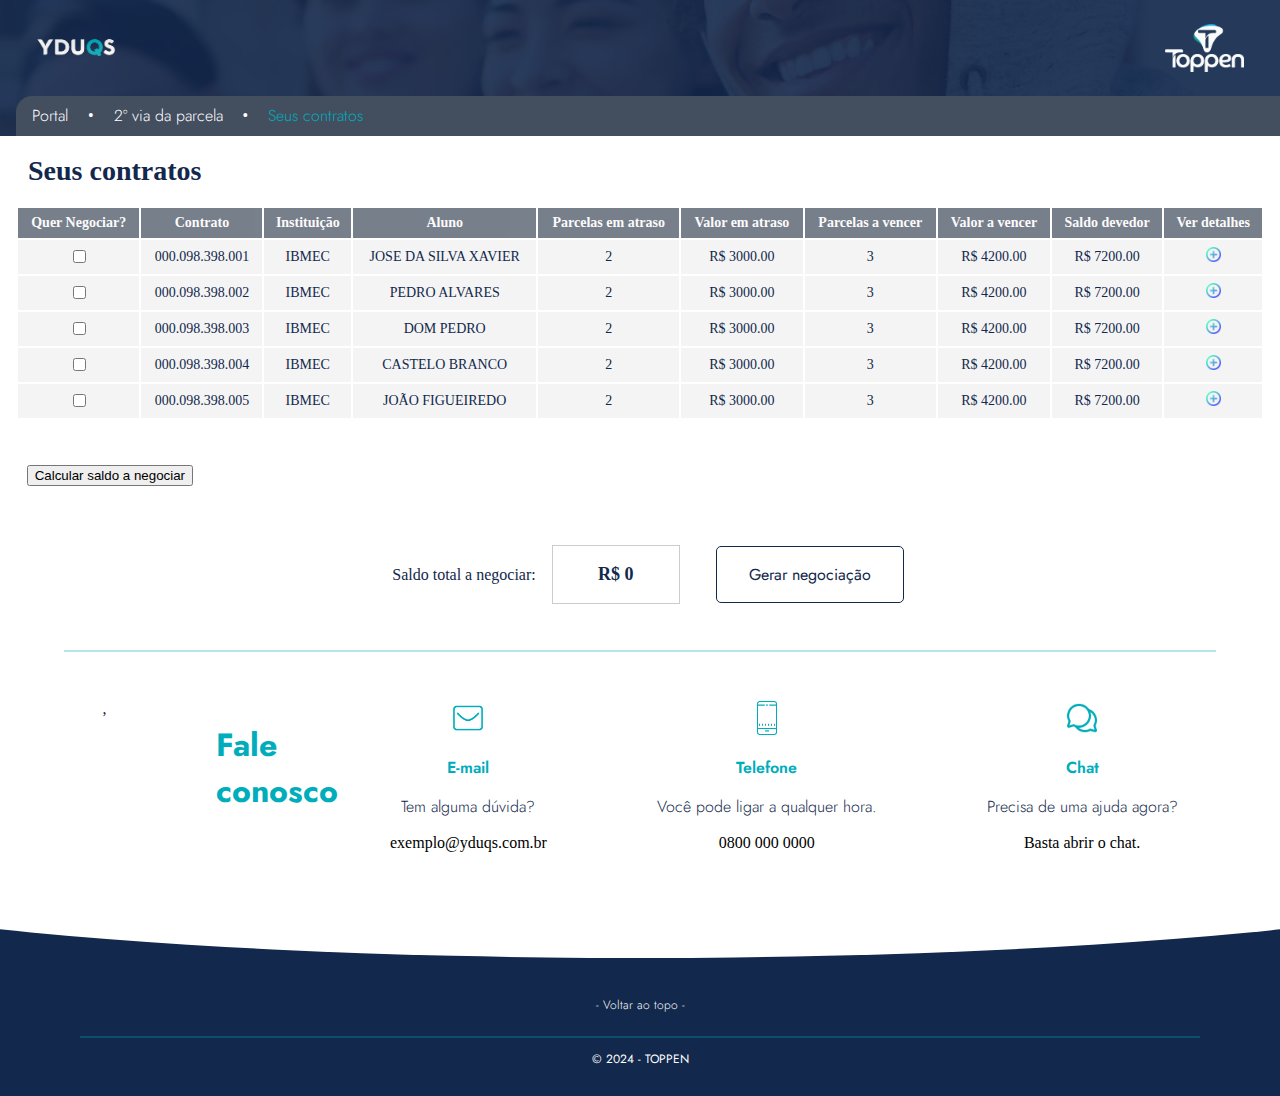
==== contratos.html @ 7b628a84 "v1" ====
<!DOCTYPE html>
<html lang="pt-br">
<head>
    <meta charset="UTF-8">
    <meta name="viewport" content="width=device-width, initial-scale=1.0">
    <link rel="stylesheet" href="./styles/style.css">
    <link rel="stylesheet" href="https://cdn.jsdelivr.net/npm/swiper@11/swiper-bundle.min.css">
    <title>YDUQS | TOPPEN</title>
    <link rel="icon" href="./assets/favicon.png">
</head>
<body>
    <header id="inicio" class="cabeçalho">
        <img class="background_2via_img" src="assets/banner.png" alt="login">
        <a class="cabeçalho_logo" href="https://www.yduqs.com.br/" target="_blank" ><img src="./assets/YDUQS.jpg" href="https://www.yduqs.com.br/" alt="YDUQS" class="cabeçalho_logo"></a>
        <a class="cabeçalho_logo2" href="https://toppen.com.br/" target="_blank" ><img src="./assets/TPP_B.png" href=" " alt="TOPPEN" class="cabeçalho_logo2"></a>
    </header>
    <section class="container__menu">
        <a href="./index.html" class="menu">Portal</a> 
        <a class="menu_separador">•</a> 
        <a href="./segundavia.html" class="menu">2º via da parcela</a>
        <a class="menu_separador">•</a> 
        <a href="./contratos.html" class="menu_atual">Seus contratos</a>
        </section> 
    <section class="container__2via">
        <h1 class="container__titulo__2via">Seus contratos</h1>
        <table class="container_tabela">
            <thead>
                <tr class="tabela">
                    <th class="tabela_text_titulo">Quer Negociar?</th>
                    <th class="tabela_text_titulo">Contrato</th>
                    <th class="tabela_text_titulo">Instituição</th>
                    <th class="tabela_text_titulo">Aluno</th>
                    <th class="tabela_text_titulo">Parcelas em atraso</th>
                    <th class="tabela_text_titulo">Valor em atraso</th>
                    <th class="tabela_text_titulo">Parcelas a vencer</th>
                    <th class="tabela_text_titulo">Valor a vencer</th>
                    <th class="tabela_text_titulo">Saldo devedor</th>
                    <th class="tabela_text_titulo">Ver detalhes</th>
                </tr>
            </thead>
            <tbody>
                <tr class="tabela">
                    <td class="tabela_text"><input type="checkbox" id="scales" name="scales"/></td>
                    <td class="tabela_text">000.098.398.001</td>
                    <td class="tabela_text">IBMEC</td>
                    <td class="tabela_text">JOSE DA SILVA XAVIER</td>
                    <td class="tabela_text">2</td>
                    <td class="tabela_text">R$ 3000.00</td>
                    <td class="tabela_text">3</td>
                    <td class="tabela_text">R$ 4200.00</td>
                    <td class="tabela_text">R$ 7200.00</td>
                    <td class="tabela_text"><a href="detalhes.html"><img class="tabela_mais" src="assets/mais_detalhes.png" alt="Mais Detalhes"></a></td>
                </tr>
                <tr class="tabela">
                    <td class="tabela_text"><input type="checkbox" id="scales" name="scales"/></td>
                    <td class="tabela_text">000.098.398.002</td>
                    <td class="tabela_text">IBMEC</td>
                    <td class="tabela_text">PEDRO ALVARES</td>
                    <td class="tabela_text">2</td>
                    <td class="tabela_text">R$ 3000.00</td>
                    <td class="tabela_text">3</td>
                    <td class="tabela_text">R$ 4200.00</td>
                    <td class="tabela_text">R$ 7200.00</td>
                    <td class="tabela_text"><a href="detalhes.html"><img class="tabela_mais" src="assets/mais_detalhes.png" alt="Mais Detalhes"></a></td>
                </tr>
                <tr class="tabela">
                    <td class="tabela_text"><input type="checkbox" id="scales" name="scales"/></td>
                    <td class="tabela_text">000.098.398.003</td>
                    <td class="tabela_text">IBMEC</td>
                    <td class="tabela_text">DOM PEDRO</td>
                    <td class="tabela_text">2</td>
                    <td class="tabela_text">R$ 3000.00</td>
                    <td class="tabela_text">3</td>
                    <td class="tabela_text">R$ 4200.00</td>
                    <td class="tabela_text">R$ 7200.00</td>
                    <td class="tabela_text"><a href="detalhes.html"><img class="tabela_mais" src="assets/mais_detalhes.png" alt="Mais Detalhes"></a></td>
                </tr>
                <tr class="tabela">
                    <td class="tabela_text"><input type="checkbox" id="scales" name="scales"/></td>
                    <td class="tabela_text">000.098.398.004</td>
                    <td class="tabela_text">IBMEC</td>
                    <td class="tabela_text">CASTELO BRANCO</td>
                    <td class="tabela_text">2</td>
                    <td class="tabela_text">R$ 3000.00</td>
                    <td class="tabela_text">3</td>
                    <td class="tabela_text">R$ 4200.00</td>
                    <td class="tabela_text">R$ 7200.00</td>
                    <td class="tabela_text"><a href="detalhes.html"><img class="tabela_mais" src="assets/mais_detalhes.png" alt="Mais Detalhes"></a></td>
                </tr>
                <tr class="tabela">
                    <td class="tabela_text"><input type="checkbox" id="scales" name="scales"/></td>
                    <td class="tabela_text">000.098.398.005</td>
                    <td class="tabela_text">IBMEC</td>
                    <td class="tabela_text">JOÃO FIGUEIREDO</td>
                    <td class="tabela_text">2</td>
                    <td class="tabela_text">R$ 3000.00</td>
                    <td class="tabela_text">3</td>
                    <td class="tabela_text">R$ 4200.00</td>
                    <td class="tabela_text">R$ 7200.00</td>
                    <td class="tabela_text"><a href="detalhes.html"><img class="tabela_mais" src="assets/mais_detalhes.png" alt="Mais Detalhes"></a></td>
                </tr>
            </tbody>
        </table>
        <button class="btn_calc" onclick="countChecked()">Calcular saldo a negociar</button> 
        <div class="div_calc">
            <p class="result_calc">Saldo total a negociar:</p>
            <p class="result_saldo" id="result_saldo">R$ 0</p>
            <div class="container__gera">
                <a class="renegociacao__botao_link" href="./renegociacao.html">Gerar negociação</a>
            </div>
        </div>
        
    <hr>
    <div class="container__contato__2via">,
        <h1 class="container__contato__2via__titulo">Fale conosco</h1>
        <div class="container__contato__2via__column">
            <img src="./assets/icons8-nova-mensagem-64.png" alt="Foto" class="container__contato__2via__icon">
            <p class="container__contato__2via__column__titulo">E-mail</p>
            <p class="container__contato__2via__column__texto">Tem alguma dúvida?</p>
            <a class="container__contato__2via__column__contato" href="mailto:herdy721@gmail.com">exemplo@yduqs.com.br</a>
        </div>
        <div class="container__contato__2via__column">
            <img src="./assets/icons8-telefone-celular-64.png" alt="Foto" class="container__contato__2via__icon">
            <p class="container__contato__2via__column__titulo">Telefone</p>
            <p class="container__contato__2via__column__texto">Você pode ligar a qualquer hora.</p>
            <a class="container__contato__2via__column__contato"href="tel:+550800 000 0000">0800 000 0000</a>
        </div>
        <div class="container__contato__2via__column">
            <img src="./assets/icons8-bate-papo-48.png" alt="Foto" class="container__contato__2via__icon">
            <p class="container__contato__2via__column__titulo">Chat</p>
            <p class="container__contato__2via__column__texto">Precisa de uma ajuda agora?</p>
            <a class="container__contato__2via__column__contato">Basta abrir o chat.</a>
        </div>
    </div>  
    <section class="wrap">
        <div class="rounded-div-wrap" style="height: 30px;">
            <div class="rounded-div"></div>
        </div>
    </section>
    
    <footer class="rodape_2via">
        <section class="inicio">
            <a href="#inicio" class="inicio__link__2via">- Voltar ao topo -</a>
        </section>
        <hr>
        <section class="rodape__texto__final_2via">
            <p>© 2024 - TOPPEN</p>
        </section>
    </footer>
    <script src="./js/script.js"></script>
</body>
</html>
---- styles/style.css ----
@import url(header.css);
@import url(index.css);
@import url(segundavia.css);
@import url(rodape.css);
@import url(login.css);

@import url('https://fonts.googleapis.com/css2?family=Jost:ital,wght@0,100..900;1,100..900&display=swap');
@import url('https://fonts.googleapis.com/css2?family=Montserrat:ital,wght@0,100..900;1,100..900&display=swap');


:root {
    --blue: #007bff;
    --indigo: #6610f2;
    --purple: #6f42c1;
    --pink: #e83e8c;
    --red: #dc3545;
    --orange: #fd7e14;
    --yellow: #ffc107;
    --green: #28a745;
    --teal: #20c997;
    --cyan: #17a2b8;
    --white: #fff;
    --gray: #6c757d;
    --gray-dark: #343a40;
    --primary: #007bff;
    --secondary: #6c757d;
    --success: #28a745;
    --info: #1778b8;
    --warning: #ffc107;
    --danger: #dc3545;
    --light: #f8f9fa;
    --dark: #343a40;
    --cor-1: #12284c;
    --cor-2: #ffffff;
    --cor-3: #00adbb; 
    --cor-4: #76ABAE;
    --cor-5: rgb(67, 78, 95);
    --cor-hover: #202530;
    --fonte-1: "Jost", sans-serif;
    --fonte-2: "Montserrat", sans-serif;
    --fonte-size_12: 0.75rem;
    --fonte-size_14: 0.875rem; 
    --fonte-size_16: 1rem;
    --fonte-size_18: 1.125rem;
    --fonte-size_28: 1.75rem;
    --fonte-size_36: 2rem; 
    --fonte-size_48: 3rem;
    --fonte-size_52: 4rem;
}

body {
    background-color: var(--cor-1);
    font-family: var(--fonte-primaria);
    font-size: var(--fonte-size_16);
    font-weight: 400;
    margin: 0;
}
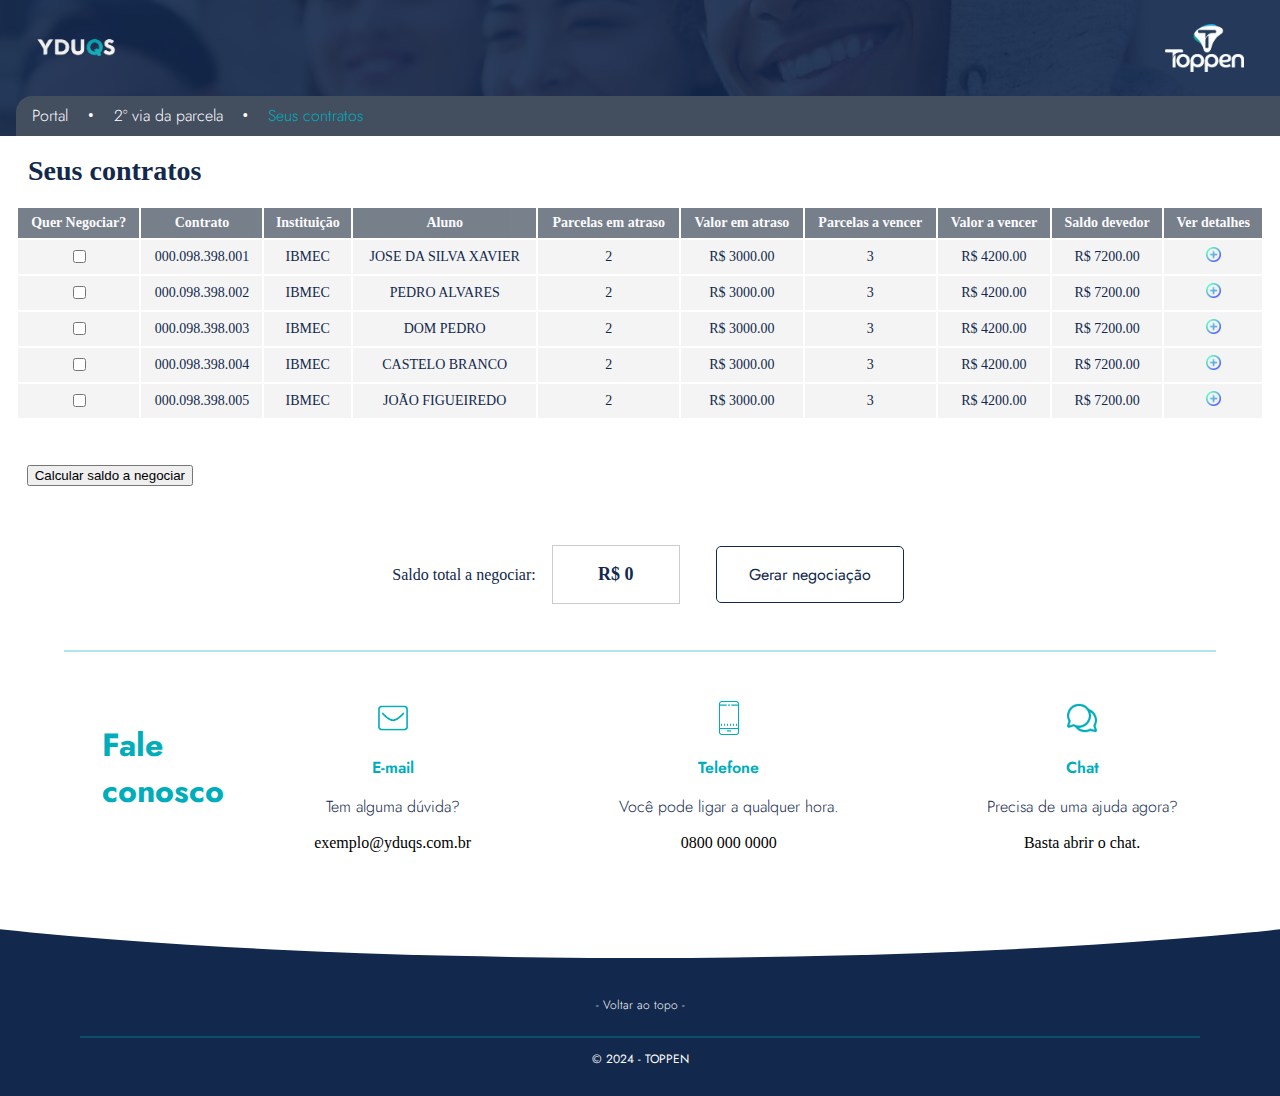
==== commit 5e38a666: "media" ====
--- a/contratos.html
+++ b/contratos.html
@@ -109,33 +109,34 @@
                 <a class="renegociacao__botao_link" href="./renegociacao.html">Gerar negociação</a>
             </div>
         </div>
-        
-    <hr>
-    <div class="container__contato__2via">,
-        <h1 class="container__contato__2via__titulo">Fale conosco</h1>
-        <div class="container__contato__2via__column">
-            <img src="./assets/icons8-nova-mensagem-64.png" alt="Foto" class="container__contato__2via__icon">
-            <p class="container__contato__2via__column__titulo">E-mail</p>
-            <p class="container__contato__2via__column__texto">Tem alguma dúvida?</p>
-            <a class="container__contato__2via__column__contato" href="mailto:herdy721@gmail.com">exemplo@yduqs.com.br</a>
-        </div>
-        <div class="container__contato__2via__column">
-            <img src="./assets/icons8-telefone-celular-64.png" alt="Foto" class="container__contato__2via__icon">
-            <p class="container__contato__2via__column__titulo">Telefone</p>
-            <p class="container__contato__2via__column__texto">Você pode ligar a qualquer hora.</p>
-            <a class="container__contato__2via__column__contato"href="tel:+550800 000 0000">0800 000 0000</a>
-        </div>
-        <div class="container__contato__2via__column">
-            <img src="./assets/icons8-bate-papo-48.png" alt="Foto" class="container__contato__2via__icon">
-            <p class="container__contato__2via__column__titulo">Chat</p>
-            <p class="container__contato__2via__column__texto">Precisa de uma ajuda agora?</p>
-            <a class="container__contato__2via__column__contato">Basta abrir o chat.</a>
-        </div>
-    </div>  
-    <section class="wrap">
-        <div class="rounded-div-wrap" style="height: 30px;">
-            <div class="rounded-div"></div>
-        </div>
+    
+        <hr>    
+        <div class="container__contato__2via">
+            <h1 class="container__contato__2via__titulo">Fale conosco</h1>
+            <div class="container__contato__2via__column">
+                <img src="./assets/icons8-nova-mensagem-64.png" alt="Foto" class="container__contato__2via__icon">
+                <p class="container__contato__2via__column__titulo">E-mail</p>
+                <p class="container__contato__2via__column__texto">Tem alguma dúvida?</p>
+                <a class="container__contato__2via__column__contato" href="mailto:herdy721@gmail.com">exemplo@yduqs.com.br</a>
+            </div>
+            <div class="container__contato__2via__column">
+                <img src="./assets/icons8-telefone-celular-64.png" alt="Foto" class="container__contato__2via__icon">
+                <p class="container__contato__2via__column__titulo">Telefone</p>
+                <p class="container__contato__2via__column__texto">Você pode ligar a qualquer hora.</p>
+                <a class="container__contato__2via__column__contato"href="tel:+550800 000 0000">0800 000 0000</a>
+            </div>
+            <div class="container__contato__2via__column">
+                <img src="./assets/icons8-bate-papo-48.png" alt="Foto" class="container__contato__2via__icon">
+                <p class="container__contato__2via__column__titulo">Chat</p>
+                <p class="container__contato__2via__column__texto">Precisa de uma ajuda agora?</p>
+                <a class="container__contato__2via__column__contato">Basta abrir o chat.</a>
+            </div>
+        </div>  
+        <section class="wrap">
+            <div class="rounded-div-wrap" style="height: 30px;">
+                <div class="rounded-div"></div>
+            </div>
+        </section>
     </section>
     
     <footer class="rodape_2via">
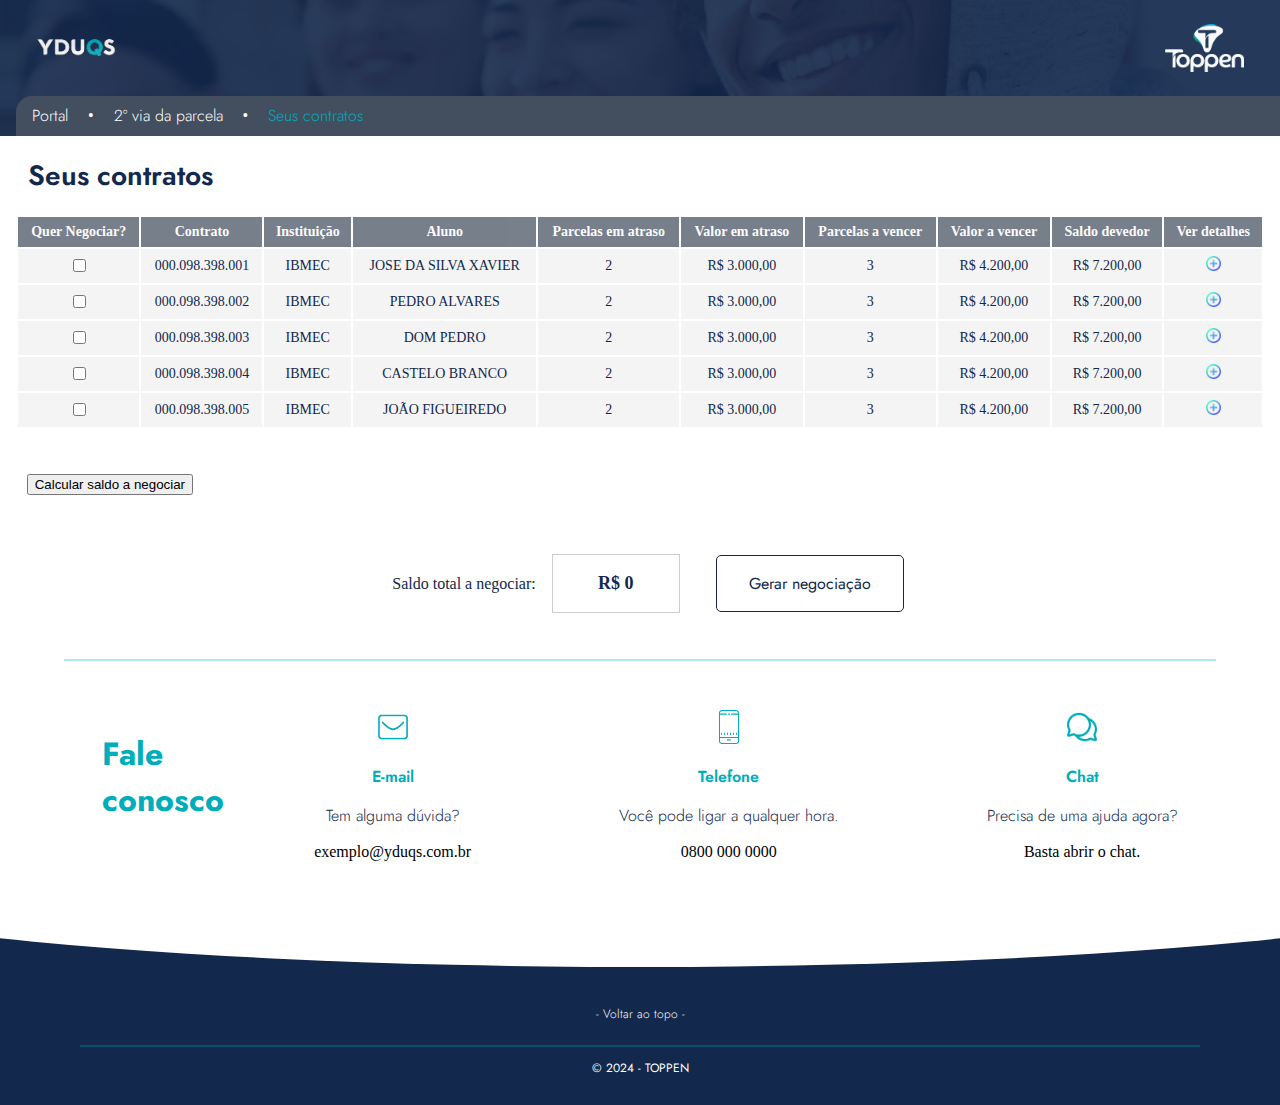
==== commit 413186a7: "fontes" ====
--- a/contratos.html
+++ b/contratos.html
@@ -45,10 +45,10 @@
                     <td class="tabela_text">IBMEC</td>
                     <td class="tabela_text">JOSE DA SILVA XAVIER</td>
                     <td class="tabela_text">2</td>
-                    <td class="tabela_text">R$ 3000.00</td>
+                    <td class="tabela_text">R$ 3.000,00</td>
                     <td class="tabela_text">3</td>
-                    <td class="tabela_text">R$ 4200.00</td>
-                    <td class="tabela_text">R$ 7200.00</td>
+                    <td class="tabela_text">R$ 4.200,00</td>
+                    <td class="tabela_text">R$ 7.200,00</td>
                     <td class="tabela_text"><a href="detalhes.html"><img class="tabela_mais" src="assets/mais_detalhes.png" alt="Mais Detalhes"></a></td>
                 </tr>
                 <tr class="tabela">
@@ -57,10 +57,10 @@
                     <td class="tabela_text">IBMEC</td>
                     <td class="tabela_text">PEDRO ALVARES</td>
                     <td class="tabela_text">2</td>
-                    <td class="tabela_text">R$ 3000.00</td>
+                    <td class="tabela_text">R$ 3.000,00</td>
                     <td class="tabela_text">3</td>
-                    <td class="tabela_text">R$ 4200.00</td>
-                    <td class="tabela_text">R$ 7200.00</td>
+                    <td class="tabela_text">R$ 4.200,00</td>
+                    <td class="tabela_text">R$ 7.200,00</td>
                     <td class="tabela_text"><a href="detalhes.html"><img class="tabela_mais" src="assets/mais_detalhes.png" alt="Mais Detalhes"></a></td>
                 </tr>
                 <tr class="tabela">
@@ -69,10 +69,10 @@
                     <td class="tabela_text">IBMEC</td>
                     <td class="tabela_text">DOM PEDRO</td>
                     <td class="tabela_text">2</td>
-                    <td class="tabela_text">R$ 3000.00</td>
+                    <td class="tabela_text">R$ 3.000,00</td>
                     <td class="tabela_text">3</td>
-                    <td class="tabela_text">R$ 4200.00</td>
-                    <td class="tabela_text">R$ 7200.00</td>
+                    <td class="tabela_text">R$ 4.200,00</td>
+                    <td class="tabela_text">R$ 7.200,00</td>
                     <td class="tabela_text"><a href="detalhes.html"><img class="tabela_mais" src="assets/mais_detalhes.png" alt="Mais Detalhes"></a></td>
                 </tr>
                 <tr class="tabela">
@@ -81,10 +81,10 @@
                     <td class="tabela_text">IBMEC</td>
                     <td class="tabela_text">CASTELO BRANCO</td>
                     <td class="tabela_text">2</td>
-                    <td class="tabela_text">R$ 3000.00</td>
+                    <td class="tabela_text">R$ 3.000,00</td>
                     <td class="tabela_text">3</td>
-                    <td class="tabela_text">R$ 4200.00</td>
-                    <td class="tabela_text">R$ 7200.00</td>
+                    <td class="tabela_text">R$ 4.200,00</td>
+                    <td class="tabela_text">R$ 7.200,00</td>
                     <td class="tabela_text"><a href="detalhes.html"><img class="tabela_mais" src="assets/mais_detalhes.png" alt="Mais Detalhes"></a></td>
                 </tr>
                 <tr class="tabela">
@@ -93,10 +93,10 @@
                     <td class="tabela_text">IBMEC</td>
                     <td class="tabela_text">JOÃO FIGUEIREDO</td>
                     <td class="tabela_text">2</td>
-                    <td class="tabela_text">R$ 3000.00</td>
+                    <td class="tabela_text">R$ 3.000,00</td>
                     <td class="tabela_text">3</td>
-                    <td class="tabela_text">R$ 4200.00</td>
-                    <td class="tabela_text">R$ 7200.00</td>
+                    <td class="tabela_text">R$ 4.200,00</td>
+                    <td class="tabela_text">R$ 7.200,00</td>
                     <td class="tabela_text"><a href="detalhes.html"><img class="tabela_mais" src="assets/mais_detalhes.png" alt="Mais Detalhes"></a></td>
                 </tr>
             </tbody>
--- a/styles/style.css
+++ b/styles/style.css
@@ -37,7 +37,8 @@
     --cor-5: rgb(67, 78, 95);
     --cor-hover: #202530;
     --fonte-1: "Jost", sans-serif;
-    --fonte-2: "Montserrat", sans-serif;
+    --fonte-2: "Jost", sans-serif;
+    --fonte-3: "Jost", sans-serif;
     --fonte-size_12: 0.75rem;
     --fonte-size_14: 0.875rem; 
     --fonte-size_16: 1rem;
